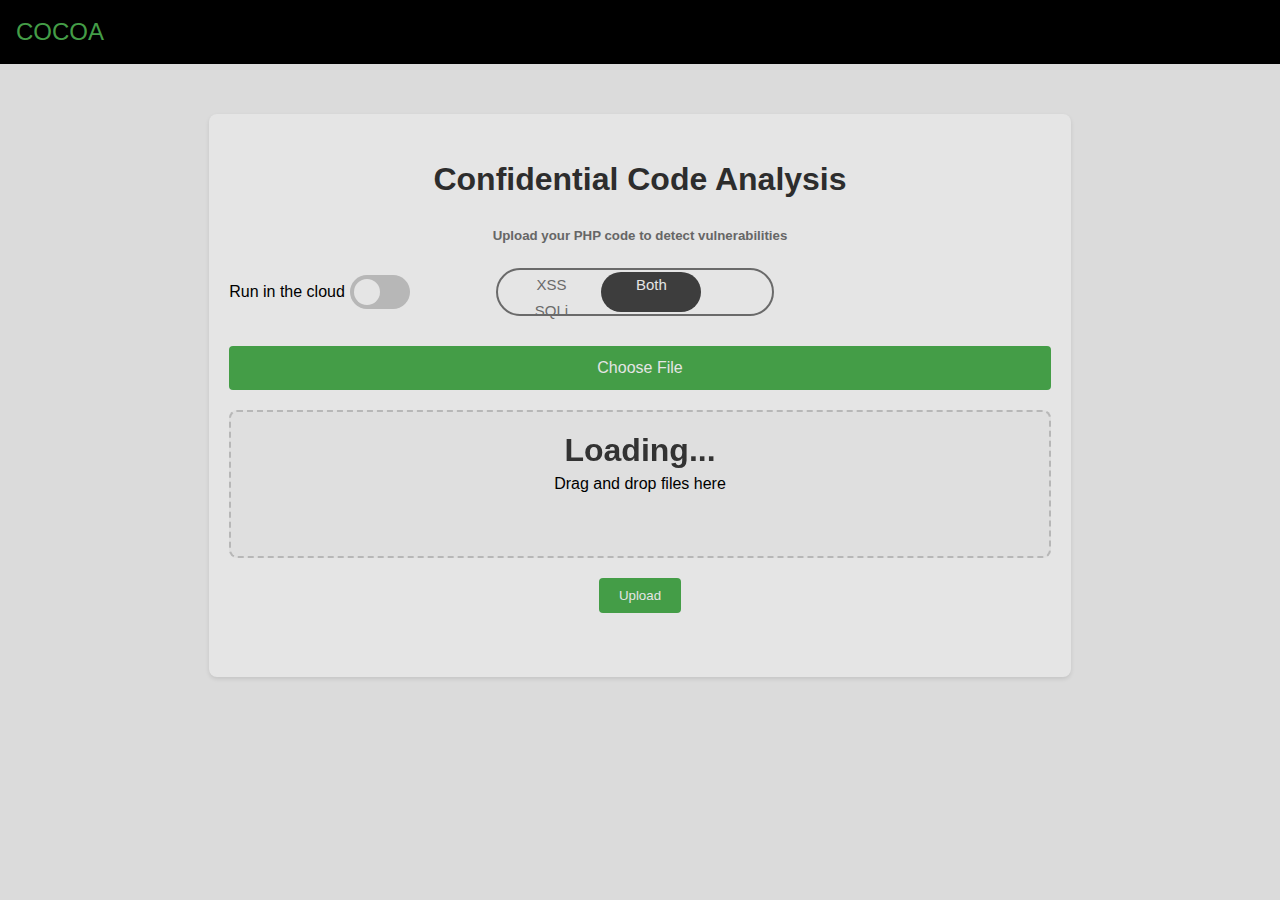
==== index.html @ 7a5a2e1e "added tag" ====
<!DOCTYPE html>
<meta charset="utf-8">
<title>Redirecting to https://dadantas.github.io/projects/cocoa/</title>
<meta http-equiv="refresh" content="0; URL=https://dadantas.github.io/projects/cocoa/">
<link rel="canonical" href="https://dadantas.github.io/projects/cocoa/">
<head></head>
<!-- Google tag (gtag.js) -->
<script async src="https://www.googletagmanager.com/gtag/js?id=G-23171TPTE8"></script>
<script>
  window.dataLayer = window.dataLayer || [];
  function gtag(){dataLayer.push(arguments);}
  gtag('js', new Date());

  gtag('config', 'G-23171TPTE8');
</script>
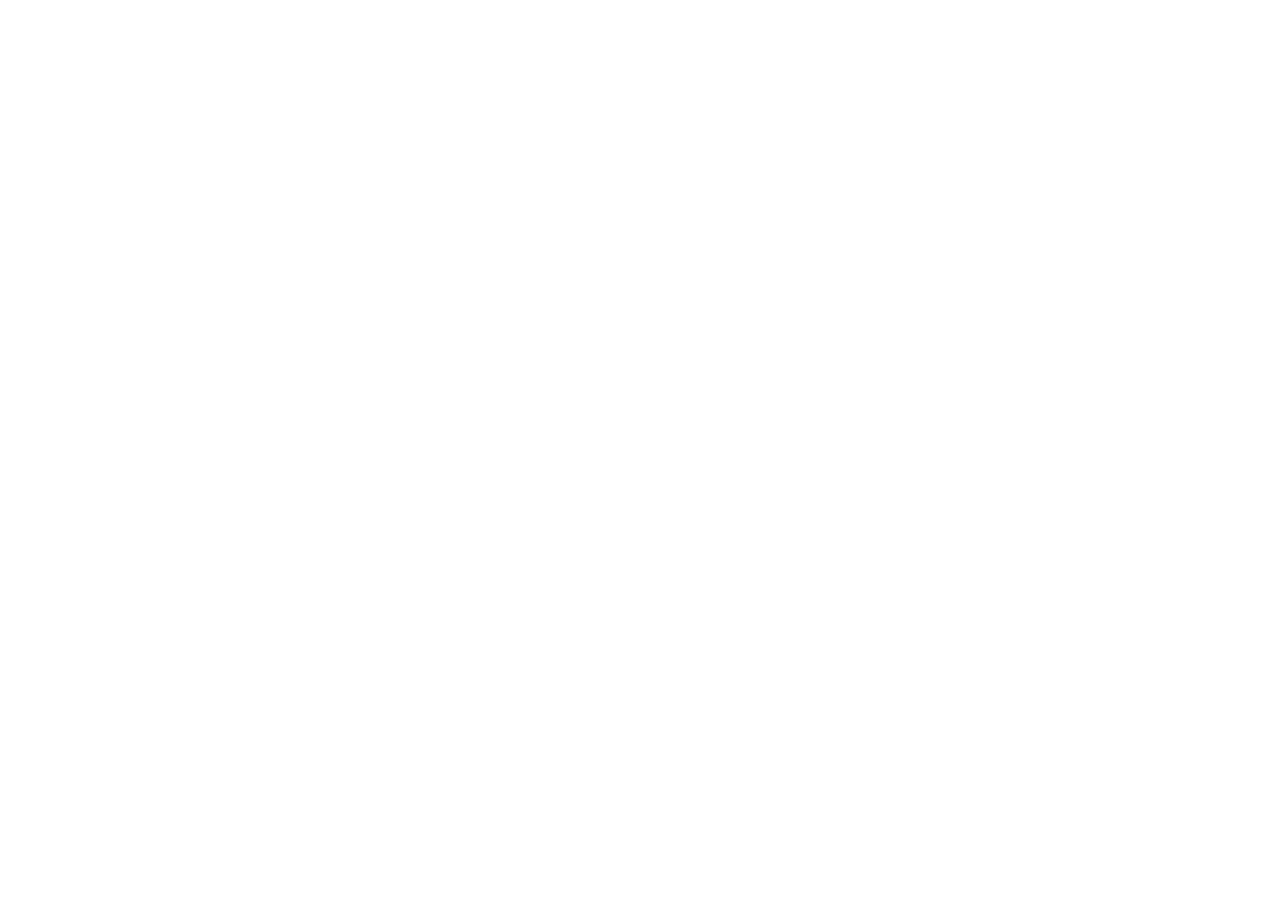
==== commit 3b2b638e: "Update index.html" ====
--- a/index.html
+++ b/index.html
@@ -1,15 +1,17 @@
 <!DOCTYPE html>
 <meta charset="utf-8">
 <title>Redirecting to https://dadantas.github.io/projects/cocoa/</title>
-<meta http-equiv="refresh" content="0; URL=https://dadantas.github.io/projects/cocoa/">
-<link rel="canonical" href="https://dadantas.github.io/projects/cocoa/">
-<head></head>
-<!-- Google tag (gtag.js) -->
-<script async src="https://www.googletagmanager.com/gtag/js?id=G-23171TPTE8"></script>
-<script>
-  window.dataLayer = window.dataLayer || [];
-  function gtag(){dataLayer.push(arguments);}
-  gtag('js', new Date());
+<meta http-equiv="refresh" content="0; URL=https://dantas28.pyscriptapps.com/cocoa/latest/">
+<link rel="canonical" href="https://dantas28.pyscriptapps.com/cocoa/latest/">
+<head>
+    <!-- Google tag (gtag.js) -->
+    <script async src="https://www.googletagmanager.com/gtag/js?id=G-23171TPTE8"></script>
+    <script>
+    window.dataLayer = window.dataLayer || [];
+    function gtag(){dataLayer.push(arguments);}
+    gtag('js', new Date());
 
-  gtag('config', 'G-23171TPTE8');
-</script>
+    gtag('config', 'G-23171TPTE8');
+    </script>
+</head>
+
